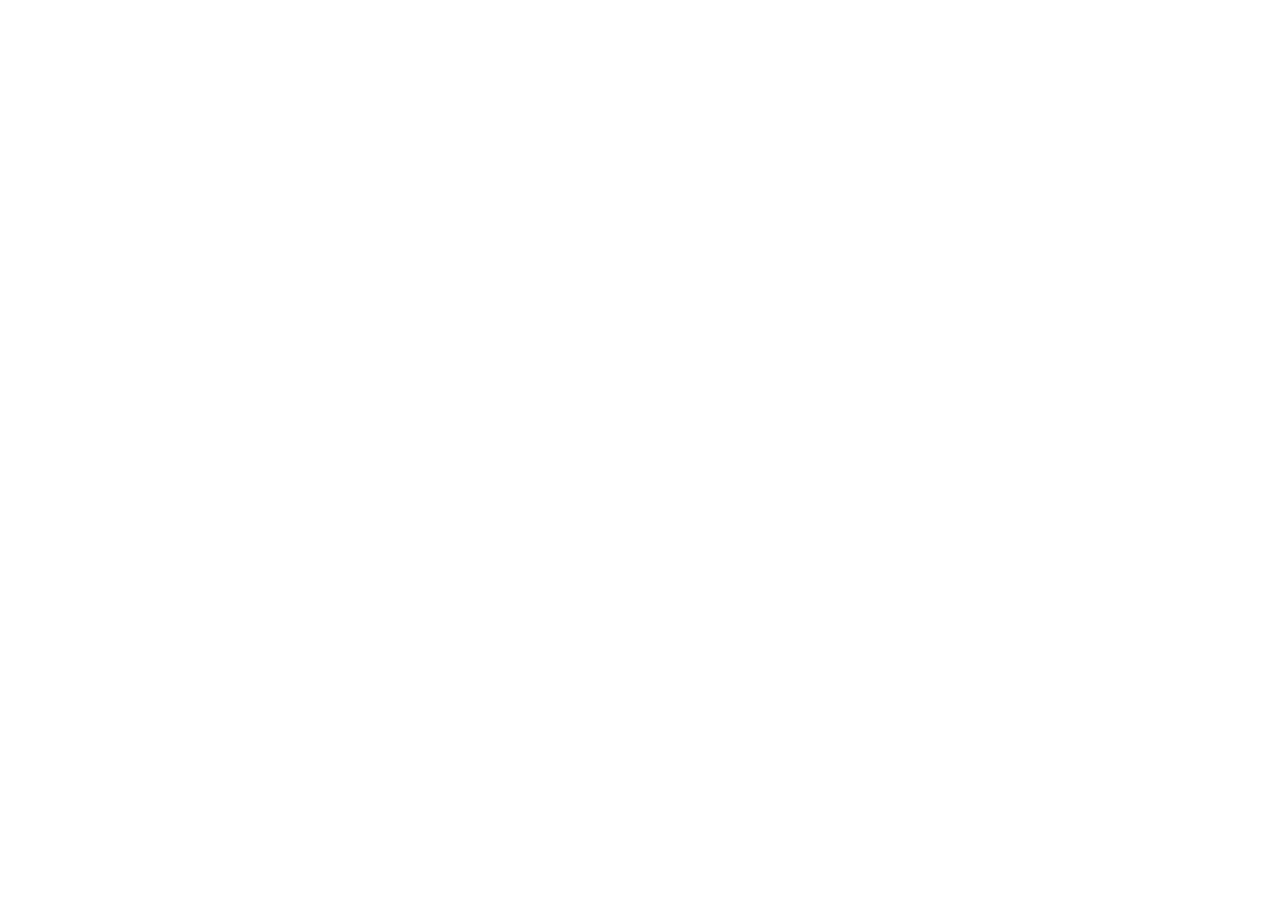
==== article.html @ 672b5e59 "cnuhs-news" ====
<!DOCTYPE html>
<html lang="zh-CN">
<head>
  <meta charset="UTF-8">
  <meta name="viewport" content="width=device-width, initial-scale=1.0">
  <title>文章 · CNUHS 校园新闻站</title>
  <link rel="stylesheet" href="css/style.css">
</head>
<body>
  <div id="site-header"></div>

  <div class="container" style="padding-top: 32px; padding-bottom: 48px;">
    <div id="articleArea"></div>
  </div>

  <div id="site-footer"></div>

  <script src="js/markdown.js"></script>
  <script src="js/app.js"></script>
  <script>
    (function () {
      var S = window.Site;
      S.mountNav(null, 'CNUHS');
      S.mountFileWarning();
      S.renderFooter('CNUHS');

      var id = new URLSearchParams(location.search).get('id');

      S.ready(function () {
      var a = S.findArticle(id);

      if (!a) {
        S.qs('#articleArea').innerHTML =
          '<div class="article-card"><div class="article-body">' +
            S.emptyState('文章不存在或已被删除', '它可能已下线，或者链接有误') +
          '</div></div>';
        return;
      }

      document.title = a.title + ' · CNUHS 校园新闻站';
      // 所属栏目导航高亮
      var navLink = S.qs('.nav-link[href="list.html?cat=' + (a.category || 'campus') + '"]');
      if (navLink) navLink.classList.add('active');

      var catName = (S.CATEGORIES[a.category] || {}).name || a.category || '校园新闻';
      var related = S.getArticles().filter(function (x) {
        return x.id !== a.id && x.category === a.category;
      }).slice(0, 5);

      S.qs('#articleArea').innerHTML =
        '<div class="article-layout">' +
          '<article class="article-card">' +
            (a.cover
              ? '<div class="article-cover"><img src="' + S.esc(a.cover) + '" alt="' + S.esc(a.title) + '" onerror="this.parentNode.style.display=\'none\'"></div>'
              : '') +
            '<div class="article-body">' +
              '<div class="article-topbar">' +
                '<a class="article-back" href="list.html?cat=' + S.esc(a.category || 'campus') + '">' +
                  '<svg viewBox="0 0 24 24" width="16" height="16" fill="none" stroke="currentColor" stroke-width="2" stroke-linecap="round" stroke-linejoin="round" aria-hidden="true"><path d="M19 12H5"/><path d="m12 19-7-7 7-7"/></svg>' +
                  '返回' + S.esc(catName) +
                '</a>' +
                '<a class="btn btn-outline btn-sm" href="editor.html?id=' + encodeURIComponent(a.id) + '">' +
                  '<svg viewBox="0 0 24 24" width="14" height="14" fill="none" stroke="currentColor" stroke-width="2" stroke-linecap="round" stroke-linejoin="round" aria-hidden="true"><path d="M12 20h9"/><path d="M16.5 3.5a2.121 2.121 0 0 1 3 3L7 19l-4 1 1-4Z"/></svg>' +
                  '编辑本文' +
                '</a>' +
              '</div>' +
              '<div class="article-meta">' +
                '<span class="tag tag-' + S.esc(a.category) + '">' + S.esc(catName) + '</span>' +
                '<time>' + S.esc(a.date || '') + '</time>' +
                (a.author ? '<span>记者：' + S.esc(a.author) + '</span>' : '') +
              '</div>' +
              '<h1 class="article-title">' + S.esc(a.title) + '</h1>' +
              (a.summary ? '<div class="article-summary">' + S.esc(a.summary) + '</div>' : '') +
              '<div class="md">' + Markdown.toHtml(a.content || '') + '</div>' +
            '</div>' +
          '</article>' +
          '<aside>' +
            '<div class="side-card"><div class="side-title">相关阅读</div>' +
              (related.length
                ? '<ul class="side-list">' + related.map(function (r) {
                    return '<li><a href="article.html?id=' + encodeURIComponent(r.id) + '">' +
                      '<span class="sl-date">' + S.esc(r.date || '') + '</span>' +
                      '<span class="sl-title">' + S.esc(r.title) + '</span></a></li>';
                  }).join('') + '</ul>'
                : '<p class="side-tip">本栏目暂无其他文章。</p>') +
            '</div>' +
            '<div class="side-card"><div class="side-title">小提示</div>' +
              '<p class="side-tip">本文由 Markdown 渲染。撰写新闻请前往「新闻编辑」页面，支持标题、列表、图片、表格等语法。</p>' +
            '</div>' +
          '</aside>' +
        '</div>';
      });
    })();
  </script>
</body>
</html>
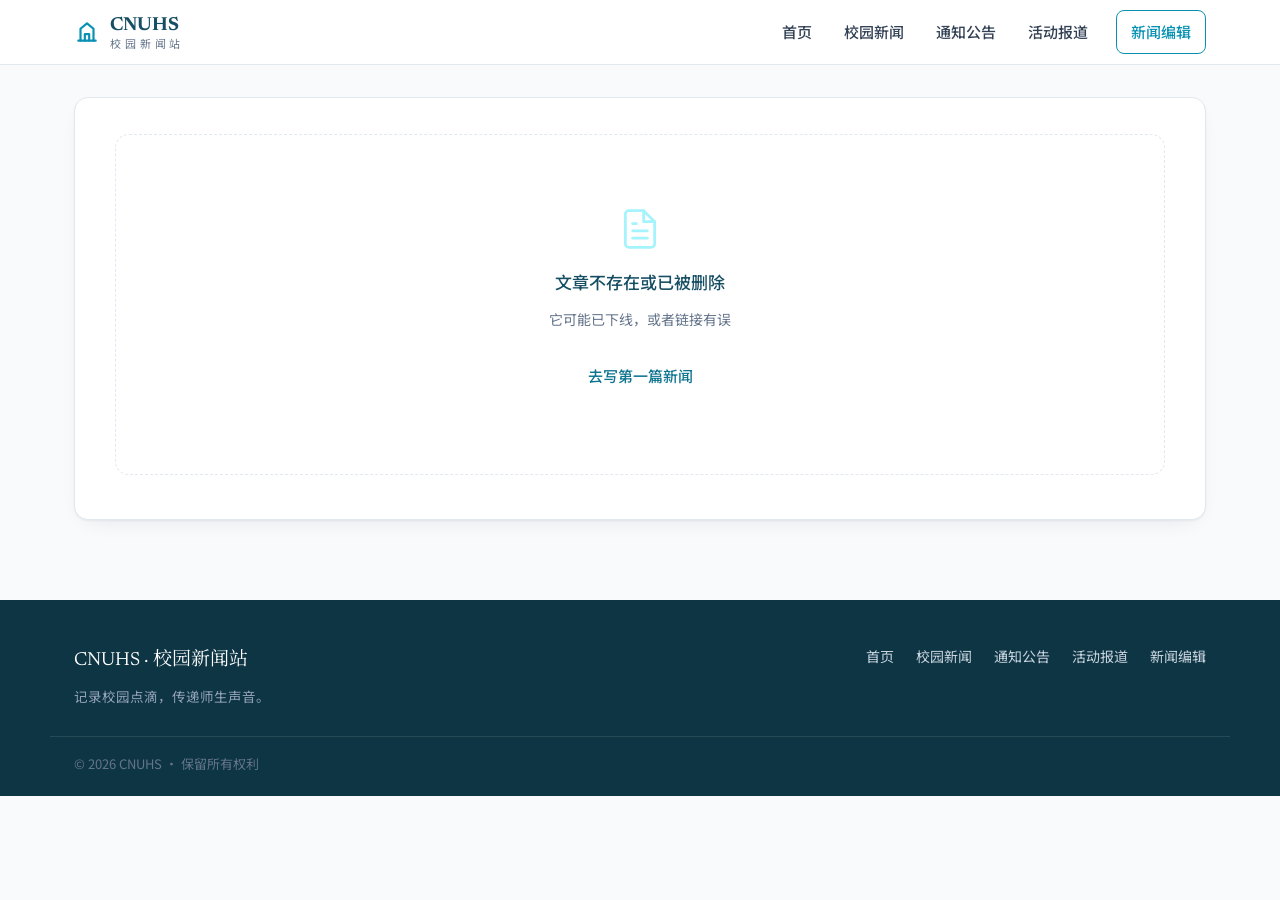
==== commit 078b3594: "v1.1.0" ====
--- a/article.html
+++ b/article.html
@@ -5,6 +5,8 @@
   <meta name="viewport" content="width=device-width, initial-scale=1.0">
   <title>文章 · CNUHS 校园新闻站</title>
   <link rel="stylesheet" href="css/style.css">
+  <!-- html-to-image：纯前端 DOM 转图片，CDN 引入即可，无需构建 -->
+  <script src="lib/html-to-image.min.js"></script>
 </head>
 <body>
   <div id="site-header"></div>
@@ -27,69 +29,181 @@
       var id = new URLSearchParams(location.search).get('id');
 
       S.ready(function () {
-      var a = S.findArticle(id);
-
-      if (!a) {
+        var a = S.findArticle(id);
+
+        if (!a) {
+          S.qs('#articleArea').innerHTML =
+            '<div class="article-card"><div class="article-body">' +
+              S.emptyState('文章不存在或已被删除', '它可能已下线，或者链接有误') +
+            '</div></div>';
+          return;
+        }
+
+        document.title = a.title + ' · CNUHS 校园新闻站';
+        var navLink = S.qs('.nav-link[href="list.html?cat=' + (a.category || 'campus') + '"]');
+        if (navLink) navLink.classList.add('active');
+
+        var catName = (S.CATEGORIES[a.category] || {}).name || a.category || '校园新闻';
+        var related = S.getArticles().filter(function (x) {
+          return x.id !== a.id && x.category === a.category;
+        }).slice(0, 5);
+
+        // 外链封面需要 crossorigin，本地图片不需要
+        var isExtCover = /^https?:\/\//.test(a.cover || '');
+
         S.qs('#articleArea').innerHTML =
-          '<div class="article-card"><div class="article-body">' +
-            S.emptyState('文章不存在或已被删除', '它可能已下线，或者链接有误') +
-          '</div></div>';
-        return;
+          '<div class="article-layout">' +
+            '<article class="article-card" id="articleCard">' +
+              (a.cover
+                ? '<div class="article-cover"><img src="' + S.esc(a.cover) + '" alt="' + S.esc(a.title) + '"' +
+                  (isExtCover ? ' crossorigin="anonymous"' : '') +
+                  ' onerror="this.parentNode.style.display=\'none\'"></div>'
+                : '') +
+              '<div class="article-body">' +
+                '<div class="article-topbar">' +
+                  '<a class="article-back" href="list.html?cat=' + S.esc(a.category || 'campus') + '">' +
+                    '<svg viewBox="0 0 24 24" width="16" height="16" fill="none" stroke="currentColor" stroke-width="2" stroke-linecap="round" stroke-linejoin="round" aria-hidden="true"><path d="M19 12H5"/><path d="m12 19-7-7 7-7"/></svg>' +
+                    '返回' + S.esc(catName) +
+                  '</a>' +
+                  '<div class="article-tools">' +
+                    '<button type="button" class="btn btn-outline btn-sm" id="captureBtn">' +
+                      '<svg viewBox="0 0 24 24" width="14" height="14" fill="none" stroke="currentColor" stroke-width="2" stroke-linecap="round" stroke-linejoin="round" aria-hidden="true"><path d="M12 3v12"/><path d="m7 10 5 5 5-5"/><path d="M5 21h14"/></svg>' +
+                      '下载图片' +
+                    '</button>' +
+                    '<a class="btn btn-outline btn-sm" href="editor.html?id=' + encodeURIComponent(a.id) + '">' +
+                      '<svg viewBox="0 0 24 24" width="14" height="14" fill="none" stroke="currentColor" stroke-width="2" stroke-linecap="round" stroke-linejoin="round" aria-hidden="true"><path d="M12 20h9"/><path d="M16.5 3.5a2.121 2.121 0 0 1 3 3L7 19l-4 1 1-4Z"/></svg>' +
+                      '编辑本文' +
+                    '</a>' +
+                  '</div>' +
+                '</div>' +
+                '<div class="article-meta">' +
+                  '<span class="tag tag-' + S.esc(a.category) + '">' + S.esc(catName) + '</span>' +
+                  '<time>' + S.esc(a.date || '') + '</time>' +
+                  (a.author ? '<span>记者：' + S.esc(a.author) + '</span>' : '') +
+                '</div>' +
+                '<h1 class="article-title">' + S.esc(a.title) + '</h1>' +
+                (a.summary ? '<div class="article-summary">' + S.esc(a.summary) + '</div>' : '') +
+                '<div class="md">' + Markdown.toHtml(a.content || '') + '</div>' +
+              '</div>' +
+            '</article>' +
+            '<aside>' +
+              '<div class="side-card"><div class="side-title">相关阅读</div>' +
+                (related.length
+                  ? '<ul class="side-list">' + related.map(function (r) {
+                      return '<li><a href="article.html?id=' + encodeURIComponent(r.id) + '">' +
+                        '<span class="sl-date">' + S.esc(r.date || '') + '</span>' +
+                        '<span class="sl-title">' + S.esc(r.title) + '</span></a></li>';
+                    }).join('') + '</ul>'
+                  : '<p class="side-tip">本栏目暂无其他文章。</p>') +
+              '</div>' +
+              '<div class="side-card"><div class="side-title">小提示</div>' +
+                '<p class="side-tip">本文由 Markdown 渲染。撰写新闻请前往「新闻编辑」页面，支持标题、列表、图片、表格等语法。</p>' +
+              '</div>' +
+            '</aside>' +
+          '</div>';
+
+        setupCapture(a);
+      });
+
+      /* =========================================================
+         文章转图片：html-to-image（纯前端，无后端，可直接部署到 GitHub Pages）
+         ========================================================= */
+      function setupCapture(article) {
+        var btn = S.qs('#captureBtn');
+        if (!btn) return;
+
+        if (typeof htmlToImage === 'undefined') {
+          btn.disabled = true;
+          btn.title = 'html-to-image 未加载成功，请检查网络或 CDN';
+          return;
+        }
+
+        btn.addEventListener('click', function () {
+          captureArticle(article, btn);
+        });
       }
 
-      document.title = a.title + ' · CNUHS 校园新闻站';
-      // 所属栏目导航高亮
-      var navLink = S.qs('.nav-link[href="list.html?cat=' + (a.category || 'campus') + '"]');
-      if (navLink) navLink.classList.add('active');
-
-      var catName = (S.CATEGORIES[a.category] || {}).name || a.category || '校园新闻';
-      var related = S.getArticles().filter(function (x) {
-        return x.id !== a.id && x.category === a.category;
-      }).slice(0, 5);
-
-      S.qs('#articleArea').innerHTML =
-        '<div class="article-layout">' +
-          '<article class="article-card">' +
-            (a.cover
-              ? '<div class="article-cover"><img src="' + S.esc(a.cover) + '" alt="' + S.esc(a.title) + '" onerror="this.parentNode.style.display=\'none\'"></div>'
-              : '') +
-            '<div class="article-body">' +
-              '<div class="article-topbar">' +
-                '<a class="article-back" href="list.html?cat=' + S.esc(a.category || 'campus') + '">' +
-                  '<svg viewBox="0 0 24 24" width="16" height="16" fill="none" stroke="currentColor" stroke-width="2" stroke-linecap="round" stroke-linejoin="round" aria-hidden="true"><path d="M19 12H5"/><path d="m12 19-7-7 7-7"/></svg>' +
-                  '返回' + S.esc(catName) +
-                '</a>' +
-                '<a class="btn btn-outline btn-sm" href="editor.html?id=' + encodeURIComponent(a.id) + '">' +
-                  '<svg viewBox="0 0 24 24" width="14" height="14" fill="none" stroke="currentColor" stroke-width="2" stroke-linecap="round" stroke-linejoin="round" aria-hidden="true"><path d="M12 20h9"/><path d="M16.5 3.5a2.121 2.121 0 0 1 3 3L7 19l-4 1 1-4Z"/></svg>' +
-                  '编辑本文' +
-                '</a>' +
-              '</div>' +
-              '<div class="article-meta">' +
-                '<span class="tag tag-' + S.esc(a.category) + '">' + S.esc(catName) + '</span>' +
-                '<time>' + S.esc(a.date || '') + '</time>' +
-                (a.author ? '<span>记者：' + S.esc(a.author) + '</span>' : '') +
-              '</div>' +
-              '<h1 class="article-title">' + S.esc(a.title) + '</h1>' +
-              (a.summary ? '<div class="article-summary">' + S.esc(a.summary) + '</div>' : '') +
-              '<div class="md">' + Markdown.toHtml(a.content || '') + '</div>' +
-            '</div>' +
-          '</article>' +
-          '<aside>' +
-            '<div class="side-card"><div class="side-title">相关阅读</div>' +
-              (related.length
-                ? '<ul class="side-list">' + related.map(function (r) {
-                    return '<li><a href="article.html?id=' + encodeURIComponent(r.id) + '">' +
-                      '<span class="sl-date">' + S.esc(r.date || '') + '</span>' +
-                      '<span class="sl-title">' + S.esc(r.title) + '</span></a></li>';
-                  }).join('') + '</ul>'
-                : '<p class="side-tip">本栏目暂无其他文章。</p>') +
-            '</div>' +
-            '<div class="side-card"><div class="side-title">小提示</div>' +
-              '<p class="side-tip">本文由 Markdown 渲染。撰写新闻请前往「新闻编辑」页面，支持标题、列表、图片、表格等语法。</p>' +
-            '</div>' +
-          '</aside>' +
-        '</div>';
-      });
+      // 品牌图标：与顶部导航中的“校园”图标一致
+      var BRAND_ICON =
+        '<svg viewBox="0 0 24 24" width="30" height="30" fill="none" stroke="currentColor" ' +
+        'stroke-width="2" stroke-linecap="round" stroke-linejoin="round" aria-hidden="true">' +
+          '<path d="M4 20h16"/>' +
+          '<path d="M6 20V9l6-5 6 5v11"/>' +
+          '<path d="M10 20v-6h4v6"/>' +
+        '</svg>';
+
+      function captureArticle(article, btn) {
+        var card = S.qs('#articleCard');
+        if (!card) return;
+
+        var originalHTML = btn.innerHTML;
+        btn.disabled = true;
+        btn.innerHTML = '<span class="spinner"></span>生成中…';
+
+        // 临时插入带图标的水印，截图后自动移除
+        var bodyEl = S.qs('.article-body', card);
+        var watermark = document.createElement('div');
+        watermark.className = 'capture-watermark';
+        watermark.innerHTML =
+          BRAND_ICON +
+          '<div class="wm-text">' +
+            '<span class="wm-brand">CNUHS 校园新闻站</span>' +
+            '<span class="wm-meta">' + (article.date || '') + ' · CAMPUS NEWS</span>' +
+          '</div>';
+        bodyEl.appendChild(watermark);
+
+        // 长文动态降采样，避免 Canvas 超出浏览器尺寸上限
+        var h = card.offsetHeight;
+        var pixelRatio = h > 6000 ? 1 : (h > 3000 ? 1.5 : Math.min(window.devicePixelRatio || 1, 2));
+
+        Promise.resolve()
+          // 1) 等字体加载完成，避免截图时字体回退
+          .then(function () {
+            return (document.fonts && document.fonts.ready) ? document.fonts.ready : Promise.resolve();
+          })
+          // 2) 等卡片内所有 <img> 加载完成
+          .then(function () {
+            var imgs = card.querySelectorAll('img');
+            return Promise.all([].map.call(imgs, function (img) {
+              if (img.complete) return Promise.resolve();
+              return new Promise(function (res) { img.onload = img.onerror = res; });
+            }));
+          })
+          // 3) 转 PNG
+          .then(function () {
+            return htmlToImage.toPng(card, {
+              pixelRatio: pixelRatio,
+              cacheBust: true,
+              backgroundColor: '#ffffff',
+              // 排除「返回 / 下载图片 / 编辑本文」操作栏，让分享图干净
+              filter: function (node) {
+                if (node.nodeType !== 1) return true;
+                var cl = node.classList;
+                return !(cl && cl.contains('article-topbar'));
+              }
+            });
+          })
+          // 4) 触发下载
+          .then(function (dataUrl) {
+            var safeName = String(article.title || 'article')
+              .replace(/[\\/:*?"<>|\s]+/g, '_')
+              .slice(0, 40) || 'article';
+
+            var link = document.createElement('a');
+            link.download = safeName + '.png';
+            link.href = dataUrl;
+            link.click();
+          })
+          .catch(function (err) {
+            console.error('[capture]', err);
+            alert('生成图片失败：' + (err && err.message ? err.message : err));
+          })
+          .then(function () {   // finally
+            watermark.remove();
+            btn.disabled = false;
+            btn.innerHTML = originalHTML;
+          });
+      }
     })();
   </script>
 </body>
--- a/css/style.css
+++ b/css/style.css
@@ -0,0 +1,493 @@
+/* =========================================================
+   cnuhs-news 校园新闻站 样式
+   设计系统：清新青色（#0891B2）· 编辑感排版（Newsreader/Noto Sans SC）
+   ========================================================= */
+@import url('https://fonts.googleapis.com/css2?family=Newsreader:ital,wght@0,400;0,600;0,700;1,400&family=Noto+Sans+SC:wght@400;500;700&family=Noto+Serif+SC:wght@600;700&display=swap');
+
+:root {
+  --primary: #0891B2;
+  --primary-dark: #0E7490;
+  --primary-light: #22D3EE;
+  --ink: #164E63;
+  --body: #334155;
+  --muted: #64748B;
+  --line: #E2E8F0;
+  --bg: #F8FAFC;
+  --bg-card: #FFFFFF;
+  --accent: #F59E0B;
+  --radius: 14px;
+  --shadow: 0 1px 2px rgba(15, 23, 42, .05), 0 8px 24px -12px rgba(15, 23, 42, .12);
+  --shadow-lg: 0 12px 32px -12px rgba(8, 145, 178, .28);
+  --font-body: 'Noto Sans SC', 'PingFang SC', 'Microsoft YaHei', system-ui, sans-serif;
+  --font-serif: 'Newsreader', 'Noto Serif SC', 'Songti SC', serif;
+  --maxw: 1180px;
+}
+
+* { box-sizing: border-box; margin: 0; padding: 0; }
+html { scroll-behavior: smooth; }
+@media (prefers-reduced-motion: reduce) {
+  *, *::before, *::after { animation: none !important; transition: none !important; }
+  html { scroll-behavior: auto; }
+}
+
+body {
+  font-family: var(--font-body);
+  color: var(--body);
+  background: var(--bg);
+  line-height: 1.75;
+  font-size: 16px;
+  -webkit-font-smoothing: antialiased;
+}
+img { max-width: 100%; display: block; }
+a { color: var(--primary); text-decoration: none; transition: color .2s; }
+a:hover { color: var(--primary-dark); }
+.container { max-width: var(--maxw); margin: 0 auto; padding: 0 24px; }
+
+/* ============ 顶部导航 ============ */
+.site-header {
+  position: sticky; top: 0; z-index: 50;
+  background: rgba(255, 255, 255, .92);
+  backdrop-filter: blur(10px);
+  border-bottom: 1px solid var(--line);
+}
+.header-inner {
+  display: flex; align-items: center; justify-content: space-between;
+  height: 64px; gap: 16px;
+}
+.brand { display: flex; align-items: center; gap: 10px; color: var(--ink); }
+.brand svg { color: var(--primary); flex: none; }
+.brand-text { display: flex; flex-direction: column; line-height: 1.15; }
+.brand-text b { font-family: var(--font-serif); font-size: 19px; color: var(--ink); }
+.brand-text i { font-style: normal; font-size: 11px; color: var(--muted); letter-spacing: .35em; }
+
+.nav { display: flex; align-items: center; gap: 4px; }
+.nav-link {
+  padding: 8px 14px; border-radius: 8px;
+  color: var(--body); font-size: 15px; font-weight: 500;
+  transition: background .2s, color .2s;
+}
+.nav-link:hover { background: #ECFEFF; color: var(--primary-dark); }
+.nav-link.active { background: var(--primary); color: #fff; }
+.nav-link.nav-editor {
+  border: 1px solid var(--primary); color: var(--primary);
+  margin-left: 10px;
+}
+.nav-link.nav-editor:hover { background: var(--primary); color: #fff; }
+.nav-toggle { display: none; background: none; border: none; color: var(--ink); cursor: pointer; padding: 8px; }
+
+/* ============ Hero ============ */
+.hero {
+  position: relative; overflow: hidden;
+  background:
+    radial-gradient(1200px 400px at 85% -10%, rgba(34, 211, 238, .18), transparent 60%),
+    linear-gradient(135deg, #0E7490 0%, #0891B2 55%, #06B6D4 100%);
+  color: #fff;
+}
+.hero::after { /* 装饰性点阵，替代图片 */
+  content: ""; position: absolute; inset: 0; pointer-events: none;
+  background-image: radial-gradient(rgba(255,255,255,.16) 1px, transparent 1.4px);
+  background-size: 26px 26px;
+  mask-image: linear-gradient(to left, #000 30%, transparent 75%);
+  -webkit-mask-image: linear-gradient(to left, #000 30%, transparent 75%);
+}
+.hero-inner {
+  position: relative; z-index: 1;
+  padding: 84px 0 76px;
+  max-width: 760px;
+}
+.hero-kicker {
+  display: inline-flex; align-items: center; gap: 8px;
+  font-size: 13px; font-weight: 500; letter-spacing: .12em;
+  background: rgba(255, 255, 255, .14); border: 1px solid rgba(255, 255, 255, .28);
+  padding: 5px 14px; border-radius: 999px; margin-bottom: 20px;
+}
+.hero h1 {
+  font-family: var(--font-serif);
+  font-size: clamp(30px, 5vw, 46px);
+  line-height: 1.25; margin-bottom: 16px; color: #fff;
+}
+.hero h1 em { font-style: normal; color: #A5F3FC; }
+.hero p { font-size: 17px; color: rgba(255, 255, 255, .88); max-width: 560px; margin-bottom: 28px; }
+.hero-actions { display: flex; gap: 12px; flex-wrap: wrap; }
+
+.btn {
+  display: inline-flex; align-items: center; gap: 8px;
+  padding: 11px 22px; border-radius: 10px;
+  font-size: 15px; font-weight: 500; cursor: pointer;
+  border: 1px solid transparent; transition: background .2s, color .2s, box-shadow .2s;
+  text-decoration: none;
+}
+.btn-primary { background: #fff; color: var(--primary-dark); }
+.btn-primary:hover { background: #ECFEFF; box-shadow: 0 8px 20px -8px rgba(0, 0, 0, .35); color: var(--primary-dark); }
+.btn-ghost { background: transparent; color: #fff; border-color: rgba(255, 255, 255, .5); }
+.btn-ghost:hover { background: rgba(255, 255, 255, .12); color: #fff; }
+.btn-dark { background: var(--primary); color: #fff; }
+.btn-dark:hover { background: var(--primary-dark); color: #fff; }
+.btn-outline { background: #fff; color: var(--primary-dark); border-color: var(--primary); }
+.btn-outline:hover { background: #ECFEFF; color: var(--primary-dark); }
+.btn-sm { padding: 7px 14px; font-size: 13.5px; border-radius: 8px; }
+.btn-danger { background: #fff; color: #DC2626; border-color: #FECACA; }
+.btn-danger:hover { background: #FEF2F2; color: #B91C1C; }
+
+/* ============ 栏目导览 ============ */
+.section { padding: 56px 0; }
+.section-head {
+  display: flex; align-items: flex-end; justify-content: space-between;
+  gap: 16px; margin-bottom: 28px;
+}
+.section-title {
+  font-family: var(--font-serif); font-size: 26px; color: var(--ink); line-height: 1.3;
+  display: flex; align-items: center; gap: 12px;
+}
+.section-title::before {
+  content: ""; width: 5px; height: 24px; border-radius: 3px;
+  background: linear-gradient(180deg, var(--primary-light), var(--primary));
+}
+.section-sub { font-size: 14px; color: var(--muted); margin-top: 4px; }
+.section-more { font-size: 14.5px; font-weight: 500; white-space: nowrap; }
+
+.cat-grid { display: grid; grid-template-columns: repeat(3, 1fr); gap: 20px; }
+.cat-card {
+  display: block; background: var(--bg-card); border: 1px solid var(--line);
+  border-radius: var(--radius); padding: 26px; cursor: pointer;
+  transition: box-shadow .25s, border-color .25s, transform .25s;
+  position: relative; overflow: hidden;
+}
+.cat-card::before {
+  content: ""; position: absolute; left: 0; top: 0; bottom: 0; width: 4px;
+  background: var(--cat-color, var(--primary));
+}
+.cat-card:hover {
+  border-color: rgba(8, 145, 178, .4);
+  box-shadow: var(--shadow-lg);
+  transform: translateY(-3px);
+}
+.cat-card h3 { font-family: var(--font-serif); font-size: 21px; color: var(--ink); margin-bottom: 6px; }
+.cat-card p { font-size: 14px; color: var(--muted); margin-bottom: 16px; }
+.cat-count { font-size: 13px; font-weight: 500; color: var(--primary-dark); background: #ECFEFF; border-radius: 999px; padding: 3px 12px; display: inline-block; }
+
+/* ============ 新闻卡片 ============ */
+.news-grid { display: grid; grid-template-columns: repeat(3, 1fr); gap: 22px; }
+.card {
+  display: flex; flex-direction: column;
+  background: var(--bg-card); border: 1px solid var(--line);
+  border-radius: var(--radius); overflow: hidden; color: var(--body);
+  transition: box-shadow .25s, border-color .25s, transform .25s;
+  cursor: pointer;
+}
+.card:hover {
+  border-color: rgba(8, 145, 178, .4);
+  box-shadow: var(--shadow-lg);
+  transform: translateY(-4px);
+  color: var(--body);
+}
+.card-cover { position: relative; aspect-ratio: 16 / 9; overflow: hidden; background: #E0F2FE; }
+.card-cover img { width: 100%; height: 100%; object-fit: cover; transition: transform .4s; }
+.card:hover .card-cover img { transform: scale(1.04); }
+.card-cover.noimg .ph, .card-cover:has(.ph) { }
+.ph {
+  position: absolute; inset: 0;
+  background:
+    radial-gradient(300px 140px at 70% 20%, rgba(34, 211, 238, .25), transparent 65%),
+    linear-gradient(135deg, #CFFAFE 0%, #A5F3FC 60%, #67E8F9 100%);
+}
+.ph::after {
+  content: ""; position: absolute; inset: 0;
+  background-image: radial-gradient(rgba(8, 145, 178, .22) 1.2px, transparent 1.6px);
+  background-size: 20px 20px;
+  opacity: .5;
+}
+.card-body { padding: 18px 20px 22px; display: flex; flex-direction: column; gap: 8px; flex: 1; }
+.card-meta { display: flex; align-items: center; gap: 10px; font-size: 12.5px; color: var(--muted); }
+.card-meta time { font-variant-numeric: tabular-nums; }
+.card-title {
+  font-size: 18px; line-height: 1.45; color: var(--ink); font-weight: 700;
+  display: -webkit-box; -webkit-line-clamp: 2; -webkit-box-orient: vertical; overflow: hidden;
+}
+.card:hover .card-title { color: var(--primary-dark); }
+.card-summary {
+  font-size: 14px; color: var(--muted); flex: 1;
+  display: -webkit-box; -webkit-line-clamp: 2; -webkit-box-orient: vertical; overflow: hidden;
+}
+.tag {
+  display: inline-block; padding: 2px 10px; border-radius: 999px;
+  font-size: 12px; font-weight: 500; line-height: 1.6;
+}
+.tag-campus   { background: #ECFEFF; color: #0E7490; }
+.tag-notice   { background: #FFF7ED; color: #B45309; }
+.tag-activity { background: #F0FDF4; color: #15803D; }
+
+/* ============ 空状态 ============ */
+.empty {
+  grid-column: 1 / -1;
+  text-align: center; padding: 72px 24px;
+  background: var(--bg-card); border: 1px dashed var(--line); border-radius: var(--radius);
+  color: var(--muted);
+  display: flex; flex-direction: column; align-items: center; gap: 10px;
+}
+.empty svg { color: #A5F3FC; margin-bottom: 6px; }
+.empty-title { font-size: 17px; color: var(--ink); font-weight: 500; }
+.empty-tip { font-size: 14px; }
+.empty .btn { margin-top: 10px; }
+
+/* ============ 列表页 ============ */
+.page-banner {
+  background:
+    radial-gradient(700px 260px at 90% 0%, rgba(34, 211, 238, .16), transparent 60%),
+    linear-gradient(135deg, #ECFEFF, #F0FDFA);
+  border-bottom: 1px solid var(--line);
+  padding: 44px 0;
+}
+.page-banner h1 {
+  font-family: var(--font-serif); font-size: 30px; color: var(--ink);
+  display: flex; align-items: center; gap: 12px; margin-bottom: 6px;
+}
+.page-banner h1::before { content: ""; width: 5px; height: 26px; border-radius: 3px; background: var(--primary); }
+.page-banner p { color: var(--muted); font-size: 15px; }
+.cat-tabs { display: flex; gap: 8px; margin: 26px 0 30px; flex-wrap: wrap; }
+.cat-tab {
+  padding: 8px 18px; border-radius: 999px; font-size: 14.5px; font-weight: 500;
+  background: #fff; border: 1px solid var(--line); color: var(--body); cursor: pointer;
+  transition: all .2s;
+}
+.cat-tab:hover { border-color: var(--primary); color: var(--primary-dark); }
+.cat-tab.active { background: var(--primary); border-color: var(--primary); color: #fff; }
+.list-count { font-size: 14px; color: var(--muted); margin-bottom: 18px; }
+
+/* ============ 文章页 ============ */
+.article-layout { display: grid; grid-template-columns: minmax(0, 1fr) 300px; gap: 40px; align-items: start; }
+.article-card {
+  background: var(--bg-card); border: 1px solid var(--line);
+  border-radius: var(--radius); box-shadow: var(--shadow); overflow: hidden;
+}
+.article-cover { aspect-ratio: 16 / 7; position: relative; background: linear-gradient(135deg, #CFFAFE, #A5F3FC); }
+.article-cover img { width: 100%; height: 100%; object-fit: cover; }
+.article-body { padding: 36px 40px 44px; }
+.article-meta { display: flex; align-items: center; gap: 12px; font-size: 13.5px; color: var(--muted); margin-bottom: 14px; flex-wrap: wrap; }
+.article-title {
+  font-family: var(--font-serif); font-size: clamp(24px, 3.4vw, 34px);
+  color: var(--ink); line-height: 1.4; margin-bottom: 28px;
+}
+.article-summary {
+  border-left: 3px solid var(--primary-light); background: #F0FDFA;
+  padding: 14px 18px; border-radius: 0 10px 10px 0;
+  color: #0E7490; font-size: 15px; margin-bottom: 30px;
+}
+.article-back { display: inline-flex; align-items: center; gap: 6px; font-size: 14px; }
+.article-topbar {
+  display: flex; align-items: center; justify-content: space-between;
+  gap: 12px; flex-wrap: wrap; margin-bottom: 20px;
+}
+
+/* 管理表「共享」来源徽标 */
+.src-badge {
+  display: inline-block; vertical-align: 2px; margin-left: 6px;
+  font-size: 11px; font-weight: 500; line-height: 1;
+  padding: 3px 7px; border-radius: 5px;
+  background: #FFF7ED; color: #B45309; border: 1px solid #FED7AA;
+}
+
+/* Markdown 正文排版 */
+.md h2 { font-family: var(--font-serif); font-size: 23px; color: var(--ink); margin: 34px 0 14px; }
+.md h3 { font-size: 19px; color: var(--ink); margin: 28px 0 12px; }
+.md h4 { font-size: 16.5px; color: var(--ink); margin: 22px 0 10px; }
+.md p { margin-bottom: 14px; }
+.md a { text-decoration: underline; text-underline-offset: 3px; }
+.md ul, .md ol { padding-left: 24px; margin-bottom: 14px; }
+.md li { margin-bottom: 6px; }
+.md blockquote {
+  border-left: 3px solid var(--primary-light); background: #F0FDFA;
+  padding: 12px 18px; border-radius: 0 8px 8px 0; margin: 18px 0;
+  color: var(--ink); font-style: normal;
+}
+.md img { border-radius: 10px; margin: 18px auto; box-shadow: var(--shadow); }
+.md hr { border: none; border-top: 1px solid var(--line); margin: 28px 0; }
+.md code {
+  background: #F1F5F9; border: 1px solid var(--line); border-radius: 5px;
+  padding: 1px 6px; font-size: .9em; color: #0F172A;
+  font-family: Consolas, 'JetBrains Mono', monospace;
+}
+.md pre {
+  background: #0F172A; color: #E2E8F0; border-radius: 10px;
+  padding: 16px 18px; overflow-x: auto; margin: 18px 0; line-height: 1.6;
+}
+.md pre code { background: none; border: none; color: inherit; padding: 0; }
+.md-table-wrap { overflow-x: auto; margin: 18px 0; }
+.md table { border-collapse: collapse; width: 100%; font-size: 14.5px; background: #fff; }
+.md th, .md td { border: 1px solid var(--line); padding: 9px 14px; text-align: left; }
+.md th { background: #ECFEFF; color: var(--ink); font-weight: 600; }
+
+/* 侧栏 */
+.side-card {
+  background: var(--bg-card); border: 1px solid var(--line);
+  border-radius: var(--radius); padding: 22px; margin-bottom: 18px;
+}
+.side-title {
+  font-size: 16px; color: var(--ink); font-weight: 700; margin-bottom: 16px;
+  display: flex; align-items: center; gap: 8px;
+}
+.side-title::before { content: ""; width: 4px; height: 16px; border-radius: 2px; background: var(--primary); }
+.side-list { list-style: none; }
+.side-list li + li { border-top: 1px solid var(--line); }
+.side-list a {
+  display: flex; gap: 10px; align-items: baseline; padding: 12px 4px; color: var(--body);
+}
+.side-list a:hover .sl-title { color: var(--primary-dark); }
+.sl-date { font-size: 12px; color: var(--muted); font-variant-numeric: tabular-nums; flex: none; }
+.sl-title { font-size: 14.5px; line-height: 1.5; display: -webkit-box; -webkit-line-clamp: 2; -webkit-box-orient: vertical; overflow: hidden; }
+.side-tip { font-size: 13px; color: var(--muted); line-height: 1.8; }
+.side-tip code { background: #F1F5F9; padding: 1px 5px; border-radius: 4px; font-size: 12px; }
+
+/* ============ 编辑器页 ============ */
+.editor-head { padding: 40px 0 6px; }
+
+/* 打开指定文章但未连接时的引导条 */
+.open-hint {
+  display: flex; align-items: center; gap: 14px; flex-wrap: wrap;
+  background: #FEF3C7; border: 1px solid #FDE68A; border-radius: 12px;
+  padding: 12px 18px; margin-bottom: 14px;
+  color: #92400E; font-size: 14px;
+}
+.open-hint[hidden] { display: none; }
+.editor-head h1 {
+  font-family: var(--font-serif); font-size: 30px; color: var(--ink);
+  display: flex; align-items: center; gap: 12px; margin-bottom: 6px;
+}
+.editor-head h1::before { content: ""; width: 5px; height: 26px; border-radius: 3px; background: var(--primary); }
+.editor-head p { color: var(--muted); font-size: 14.5px; margin-bottom: 24px; }
+
+.editor-form {
+  display: grid; grid-template-columns: repeat(2, 1fr); gap: 14px; margin-bottom: 20px;
+}
+.field { display: flex; flex-direction: column; gap: 6px; }
+.field label { font-size: 13.5px; font-weight: 500; color: var(--ink); }
+.field input, .field select, .field textarea {
+  font-family: var(--font-body); font-size: 15px; color: #0F172A;
+  border: 1px solid var(--line); border-radius: 10px; padding: 10px 14px;
+  background: #fff; outline: none; transition: border-color .2s, box-shadow .2s;
+  width: 100%;
+}
+.field input:focus, .field select:focus, .field textarea:focus {
+  border-color: var(--primary); box-shadow: 0 0 0 3px rgba(8, 145, 178, .14);
+}
+.field-full { grid-column: 1 / -1; }
+.field .hint { font-size: 12.5px; color: var(--muted); }
+
+.md-toolbar {
+  display: flex; flex-wrap: wrap; gap: 6px; margin-bottom: 8px;
+}
+.tool-btn {
+  background: #fff; border: 1px solid var(--line); border-radius: 7px;
+  min-width: 36px; height: 32px; padding: 0 10px; cursor: pointer;
+  font-size: 14px; font-weight: 600; color: var(--body);
+  display: inline-flex; align-items: center; justify-content: center; gap: 4px;
+  transition: all .15s;
+}
+.tool-btn:hover { border-color: var(--primary); color: var(--primary-dark); background: #ECFEFF; }
+
+.editor-main {
+  display: grid; grid-template-columns: minmax(0, 1fr) minmax(0, 1fr); gap: 20px;
+  align-items: stretch; margin-bottom: 32px;
+}
+.editor-pane { display: flex; flex-direction: column; min-height: 480px; }
+.editor-pane-label {
+  font-size: 13px; font-weight: 600; color: var(--muted);
+  margin-bottom: 8px; display: flex; align-items: center; gap: 8px;
+}
+.editor-pane textarea {
+  flex: 1; resize: vertical; min-height: 440px;
+  font-family: Consolas, 'JetBrains Mono', monospace; font-size: 14.5px; line-height: 1.8;
+  border: 1px solid var(--line); border-radius: var(--radius); padding: 18px;
+  background: #fff; outline: none; color: #0F172A;
+  transition: border-color .2s, box-shadow .2s;
+  tab-size: 2;
+}
+.editor-pane textarea:focus { border-color: var(--primary); box-shadow: 0 0 0 3px rgba(8, 145, 178, .14); }
+.editor-preview {
+  flex: 1; overflow-y: auto; max-height: 640px;
+  background: var(--bg-card); border: 1px solid var(--line); border-radius: var(--radius);
+  padding: 24px 26px;
+}
+.editor-actions { display: flex; gap: 10px; flex-wrap: wrap; margin-bottom: 14px; }
+
+/* 自动保存状态条 */
+.save-status {
+  display: flex; align-items: center; gap: 10px; flex-wrap: wrap;
+  font-size: 13px; color: var(--muted); margin-bottom: 30px;
+}
+.save-status .dot { color: var(--line); }
+.save-status #syncStatus { color: #B45309; }
+.save-status #syncStatus.ok { color: #15803D; }
+
+/* 已发布文章管理表 */
+.manage-table { width: 100%; border-collapse: collapse; background: #fff; font-size: 14.5px; }
+.manage-table th, .manage-table td { border: 1px solid var(--line); padding: 10px 14px; text-align: left; }
+.manage-table th { background: #ECFEFF; color: var(--ink); font-weight: 600; }
+.manage-table tr:hover td { background: #F8FAFC; }
+.manage-table .row-title { color: var(--ink); font-weight: 500; }
+.mt-actions { display: flex; gap: 6px; white-space: nowrap; }
+.mt-actions button { cursor: pointer; }
+.mt-empty { text-align: center; color: var(--muted); padding: 28px !important; }
+
+/* ============ 页脚 ============ */
+.site-footer { background: #0E3544; color: #CBD5E1; margin-top: 32px; }
+.footer-inner {
+  display: flex; justify-content: space-between; align-items: flex-start;
+  gap: 32px; padding: 44px 24px 28px;
+}
+.footer-brand { font-family: var(--font-serif); font-size: 19px; color: #fff; margin-bottom: 8px; }
+.footer-desc { font-size: 13.5px; color: #94A3B8; max-width: 320px; }
+.footer-links { display: flex; gap: 22px; flex-wrap: wrap; }
+.footer-links a { color: #CBD5E1; font-size: 14px; }
+.footer-links a:hover { color: #fff; }
+.footer-copy { border-top: 1px solid rgba(255, 255, 255, .1); padding: 16px 24px 20px; font-size: 13px; color: #64748B; }
+
+/* ============ file:// 访问警告横幅 ============ */
+.file-warn {
+  background: #FEF3C7; border-bottom: 1px solid #FDE68A; color: #92400E;
+  font-size: 14px; line-height: 1.8; padding: 14px 0;
+}
+.file-warn pre {
+  background: #FFF7ED; border: 1px dashed #FDE68A; border-radius: 8px;
+  padding: 10px 14px; margin: 8px 0; font-size: 13px; overflow-x: auto;
+  font-family: Consolas, monospace; color: #78350F;
+}
+.file-warn code { background: #FFF7ED; border-radius: 4px; padding: 1px 6px; }
+
+/* ============ Toast ============ */
+.toast {
+  position: fixed; left: 50%; bottom: 32px; transform: translate(-50%, 20px);
+  background: var(--ink); color: #fff; font-size: 14.5px;
+  padding: 11px 22px; border-radius: 999px; box-shadow: var(--shadow-lg);
+  opacity: 0; pointer-events: none; transition: opacity .25s, transform .25s; z-index: 99;
+}
+.toast.show { opacity: 1; transform: translate(-50%, 0); }
+
+/* ============ 响应式 ============ */
+@media (max-width: 1024px) {
+  .article-layout { grid-template-columns: 1fr; }
+  .news-grid { grid-template-columns: repeat(2, 1fr); }
+}
+@media (max-width: 860px) {
+  .editor-main { grid-template-columns: 1fr; }
+  .nav-toggle { display: inline-flex; }
+  .nav {
+    display: none; position: absolute; top: 64px; left: 0; right: 0;
+    background: #fff; border-bottom: 1px solid var(--line);
+    flex-direction: column; padding: 10px 16px 16px; gap: 4px;
+    box-shadow: var(--shadow);
+  }
+  .nav.open { display: flex; }
+  .nav-link.nav-editor { margin-left: 0; border: none; padding: 8px 14px; }
+  .nav-link.nav-editor:hover { background: #ECFEFF; }
+  .cat-grid { grid-template-columns: 1fr; }
+}
+@media (max-width: 640px) {
+  .container { padding: 0 18px; }
+  .hero-inner { padding: 60px 0 56px; }
+  .news-grid { grid-template-columns: 1fr; }
+  .editor-form { grid-template-columns: 1fr; }
+  .article-body { padding: 26px 22px 34px; }
+  .footer-inner { flex-direction: column; gap: 20px; padding-bottom: 20px; }
+  .hero-actions .btn { flex: 1; justify-content: center; }
+}
